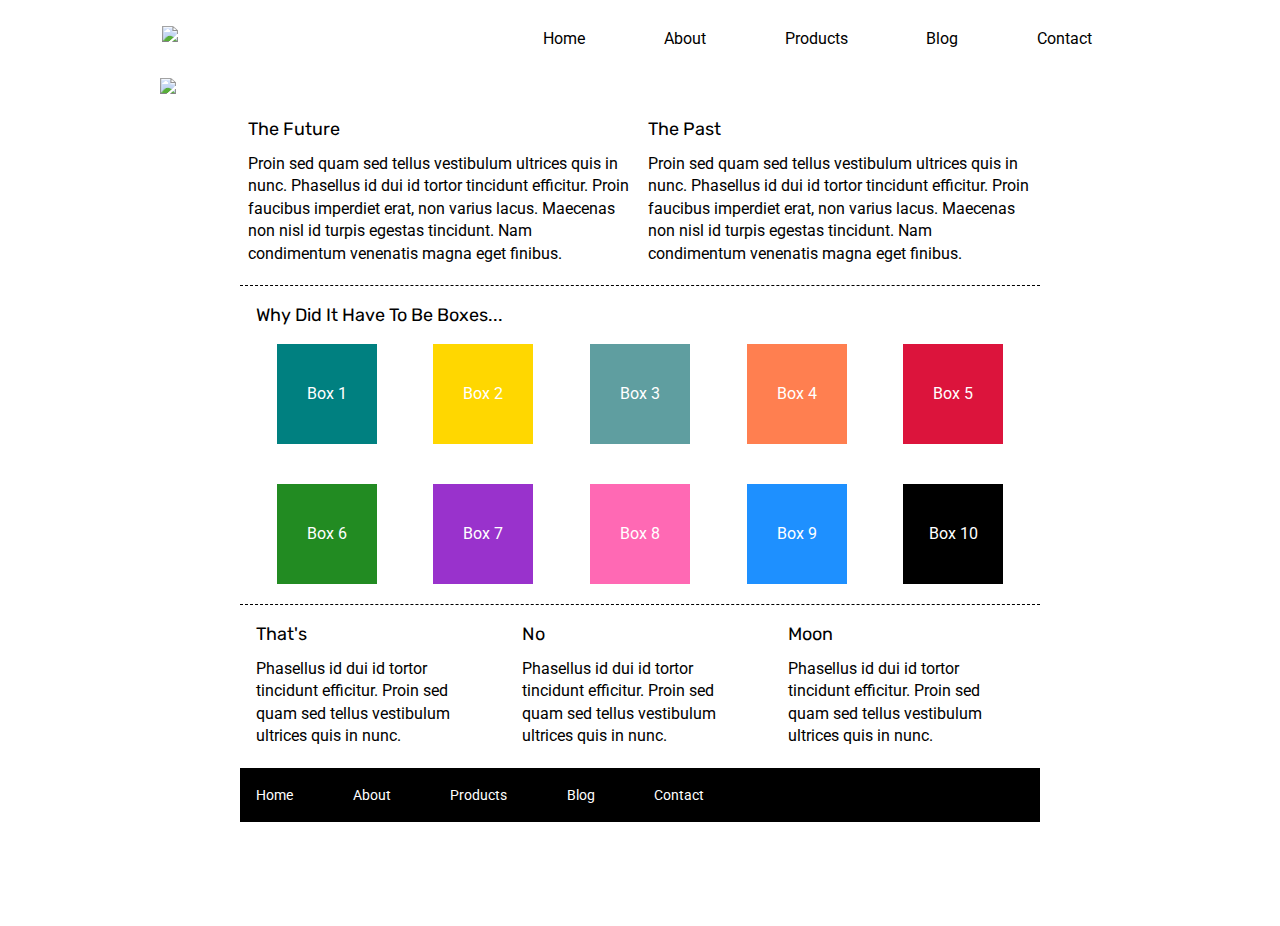
==== index.html @ 57de4f9e "updated home page" ====
<!doctype html>

<html lang="en">
<head>
  <meta charset="utf-8">

  <title>Sprint Challenge - Home</title>

  <link href="https://fonts.googleapis.com/css?family=Roboto|Rubik" rel="stylesheet">
  <link rel="stylesheet" href="css/index.css">

</head>

<header class= "homeheader">
    <section class="lambdalogo">
         <img src="file:///Users/ajablanco/Desktop/LAMBDA/Sprint-Challenge--User-Interface/img/lambda-black.png">
    </section>

     <nav class="navbar">
        <a href="">Home</a>
        <a href="about.html">About</a>
        <a href="">Products</a>
        <a href="">Blog</a>
        <a href="">Contact</a>
     </nav>

</header>

<section class="jumbo">
    <img src="file:///Users/ajablanco/Desktop/LAMBDA/Sprint-Challenge--User-Interface/img/jumbo.jpg">
</section>


<body>
    <div class="container">
   
        <section class="top-content">
            <div class="text-container">
                <h2>The Future</h2>
                <p>Proin sed quam sed tellus vestibulum ultrices quis in nunc. Phasellus id dui id tortor tincidunt efficitur. Proin faucibus imperdiet erat, non varius lacus. Maecenas non nisl id turpis egestas tincidunt. Nam condimentum venenatis magna eget finibus.</p>
            </div>
            <div class="text-container">
                <h2>The Past</h2>
                <p>Proin sed quam sed tellus vestibulum ultrices quis in nunc. Phasellus id dui id tortor tincidunt efficitur. Proin faucibus imperdiet erat, non varius lacus. Maecenas non nisl id turpis egestas tincidunt. Nam condimentum venenatis magna eget finibus.</p>
            </div>
        </section>
        
        <section class="middle-content">
        
            <h2>Why Did It Have To Be Boxes...</h2>
            
            <div class="boxes">
                <div class="box" id="box1">Box 1</div>
                <div class="box" id="box2">Box 2</div>
                <div class="box" id="box3">Box 3</div>
                <div class="box" id="box4">Box 4</div>
                <div class="box" id="box5">Box 5</div>
                <div class="box" id="box6">Box 6</div>
                <div class="box" id="box7">Box 7</div>
                <div class="box" id="box8">Box 8</div>
                <div class="box" id="box9">Box 9</div>
                <div class="box" id="box10">Box 10</div>
            </div>
        
        </section>

    

        <section class="bottom-content">

            <div class="text-container">
                <h2>That's</h2>
                <p>Phasellus id dui id tortor tincidunt efficitur. Proin sed quam sed tellus vestibulum ultrices quis in nunc.</p>
            </div>
            <div class="text-container">
                <h2>No</h2>
                <p>Phasellus id dui id tortor tincidunt efficitur. Proin sed quam sed tellus vestibulum ultrices quis in nunc.</p>
            </div>
            <div class="text-container">
                <h2>Moon</h2>
                <p>Phasellus id dui id tortor tincidunt efficitur. Proin sed quam sed tellus vestibulum ultrices quis in nunc.</p>
            </div>

        </section>
        
        <footer>
            <nav>
                <a href="#">Home</a>
                <a href="#">About</a>
                <a href="#">Products</a>
                <a href="#">Blog</a>
                <a href="#">Contact</a>
            </nav>
        </footer>
    </div><!-- container -->        
</body>
</html>
---- css/index.css ----
/* http://meyerweb.com/eric/tools/css/reset/ 
   v2.0 | 20110126
   License: none (public domain)
*/

html, body, div, span, applet, object, iframe,
h1, h2, h3, h4, h5, h6, p, blockquote, pre,
a, abbr, acronym, address, big, cite, code,
del, dfn, em, img, ins, kbd, q, s, samp,
small, strike, strong, sub, sup, tt, var,
b, u, i, center,
dl, dt, dd, ol, ul, li,
fieldset, form, label, legend,
table, caption, tbody, tfoot, thead, tr, th, td,
article, aside, canvas, details, embed, 
figure, figcaption, footer, header, hgroup, 
menu, nav, output, ruby, section, summary,
time, mark, audio, video {
	margin: 0;
	padding: 0;
	border: 0;
	font-size: 100%;
	font: inherit;
	vertical-align: baseline;
}
/* HTML5 display-role reset for older browsers */
article, aside, details, figcaption, figure, 
footer, header, hgroup, menu, nav, section {
	display: block;
}
body {
	line-height: 1;
}
ol, ul {
	list-style: none;
}
blockquote, q {
	quotes: none;
}
blockquote:before, blockquote:after,
q:before, q:after {
	content: '';
	content: none;
}
table {
	border-collapse: collapse;
	border-spacing: 0;
}

* {
    box-sizing: border-box;
}

html, body {
    height: 100%;
    font-family: 'Roboto', sans-serif;
}

h1, h2, h3, h4, h5 {
    font-size: 18px;
    margin-bottom: 15px;
    font-family: 'Rubik', sans-serif;
}

p {
    line-height: 1.4;
}

.container {
    width: 800px;
    margin: 0 auto;
}

.top-content {
    display: flex;
    flex-wrap: wrap;
    justify-content: space-evenly;
    margin-bottom: 20px;
    border-bottom: 1px dashed black;
}

.top-content .text-container {
    width: 50%;
    padding: 0 1%;
    padding-bottom: 20px;  
}

.middle-content {
    margin-bottom: 20px;
    border-bottom: 1px dashed black;
}

.middle-content h2 {
    padding: 0 2%;
    margin-bottom: 0;
}

.middle-content .boxes {
    display: flex;
    flex-wrap: wrap;
    justify-content: space-evenly;
}

.middle-content .boxes .box {
    width: 12.5%;
    height: 100px;
    background: black;
    margin: 20px 2.5%;
    color: white;
    display: flex;
    align-items: center;
    justify-content: center;
}

.bottom-content {
    display: flex;
    margin: 0 2% 20px;
    justify-content: space-around;
}

.bottom-content .text-container {
    padding-right: 4%;
}

.bottom-content .text-container:last-child {
    padding-right: 0;
}

footer {
    width: 100%;
    background: black;
}

footer nav {
    width: 60%;
    display: flex;
    justify-content: space-between;
    align-items: center;
    padding: 20px 2%;
    font-size: 14px;
}

footer nav a {
    color: white;
    text-decoration: none;
}

.homeheader {
    display: flex;
    justify-content: center;
    margin-bottom: 2%;
    margin-top: 2%;
    margin-right: 2%;
    margin-left: .5%;
}

.lambdalogo {
    width: 30%;
}

.navbar {
    width: 45%;
    display: flex;
    justify-content: center;
    align-items: flex-end;
    
}

.navbar a {
    margin: 1% 7%;
    color:black;
    text-decoration: none;
}

.jumbo {
    display: flex;
    justify-content: center;
    margin-bottom: 2%;
}

.jumbo img {
    width: 75%;
}

.contatiner {
    display: flex;
    justify-content: space-evenly;
}





#box1 {
    background-color: teal;
}

#box2 {
    background-color: gold;
}

#box3 {
    background-color: cadetblue;
}

#box4 {
    background-color: coral ;
}

#box5 {
    background-color: crimson;
}

#box6 {
    background-color: forestgreen;
}

#box7 {
    background-color: darkorchid;
}

#box8 {
    background-color: hotpink;
}

#box9 {
    background-color: indigo;
}

#box9 {
    background-color: dodgerblue;
}
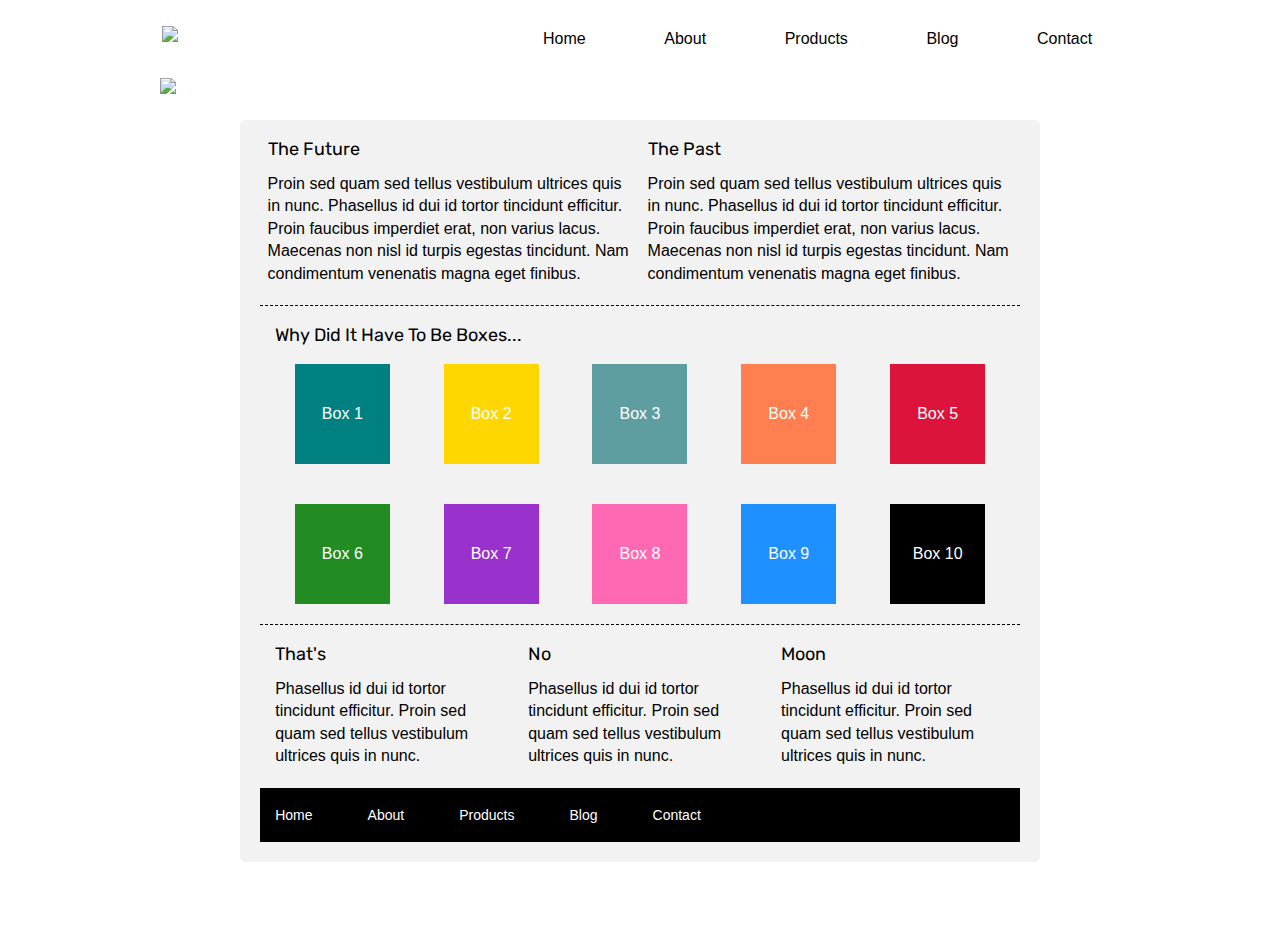
==== commit f6cd954a: "added contact page" ====
--- a/index.html
+++ b/index.html
@@ -19,9 +19,9 @@
      <nav class="navbar">
         <a href="">Home</a>
         <a href="about.html">About</a>
-        <a href="">Products</a>
+        <a href="products.html">Products</a>
         <a href="">Blog</a>
-        <a href="">Contact</a>
+        <a href="contactpage.html">Contact</a>
      </nav>
 
 </header>
--- a/css/index.css
+++ b/css/index.css
@@ -229,4 +229,187 @@
 
 #box9 {
     background-color: dodgerblue;
-}+}
+
+
+
+/*about section*/
+
+.aboutheader {
+    display: flex;
+    justify-content: center;
+    margin-bottom: 2%;
+}
+
+.aboutheader .navbar {
+    margin-right: 5%;
+}
+
+.jumbo-about {
+    display: flex;
+    justify-content: center;
+}
+
+.jumbo-about img {
+    width: 80%;
+    margin-bottom: 2%;
+}
+.sectionone {
+    display: flex;
+    justify-content: center;
+}
+.containerabout-page {
+    display: flex;
+    flex-direction: column;
+    width: 80%;
+    justify-content: center;
+    margin-bottom: 2%;
+}
+
+.test {
+    display: flex;
+    justify-content: center;
+}
+
+.section2 {
+    display: flex;
+    justify-content: center;
+    margin-left: 2%;
+}
+
+.section2 div {
+    width: 40%;
+    margin-bottom: 2%;
+}
+
+.section2 img {
+    width: 94%;
+    margin-bottom: 2%;
+}
+
+.section2 button {
+    margin-top: 2%;
+    padding: 2%;
+    background-color: white;
+}
+
+.test2 {
+    display: flex;
+    justify-content: center;
+}
+
+.section3 {
+    display: flex;
+    justify-content: center;
+    margin-left: 2%;
+}
+
+.section3 div {
+    width: 40%;
+    margin-bottom: 2%;
+}
+
+.section3 img {
+    width: 94%;
+    margin-bottom: 2%;
+}
+
+.section3 button {
+    margin-top: 2%;
+    padding: 2%;
+    background-color: white;
+}
+
+.test3 {
+    display: flex;
+    justify-content: center;
+    margin-bottom: 3%;
+}
+
+.test3 section {
+    width: 80%;
+    margin-left: 2%;
+}
+
+.footer {
+    margin-left: 10.5%;
+    margin-right: 10%;
+    width: 80%;
+}
+
+hr {
+    border: 0;
+    border-bottom: 1px dashed black;
+    width: 79%;
+}
+
+.hr1 {
+    border: 0;
+    border-bottom: 1px dashed black;
+    width: 95%;
+    margin: 0;
+    margin-top: 5%;
+}
+
+.hr2 {
+    border: 0;
+    border-bottom: 1px dashed black;
+    width: 95%;
+    margin: 0;
+    margin-top: 5%;
+}
+
+
+
+#animation1 {
+    animation-duration: 4s;
+    animation-name: slidein;
+    animation-iteration-count: infinite;
+    animation-direction: alternate;
+  }
+  
+  @keyframes slidein {
+    from {
+      margin-left:100%;
+      width:300%;
+    }
+    to {
+      margin-left: 0%
+        width: 100%;
+    }
+  }
+
+
+  body {font-family: Arial, Helvetica, sans-serif;}
+        * {box-sizing: border-box;}
+        
+        input[type=text], select, textarea {
+          width: 100%;
+          padding: 12px;
+          border: 1px solid #ccc;
+          border-radius: 4px;
+          box-sizing: border-box;
+          margin-top: 6px;
+          margin-bottom: 16px;
+          resize: vertical;
+        }
+        
+        input[type=submit] {
+          background-color: #4CAF50;
+          color: white;
+          padding: 12px 20px;
+          border: none;
+          border-radius: 4px;
+          cursor: pointer;
+        }
+        
+        input[type=submit]:hover {
+          background-color: #45a049;
+        }
+        
+        .container {
+          border-radius: 5px;
+          background-color: #f2f2f2;
+          padding: 20px;
+        }
+        </style>